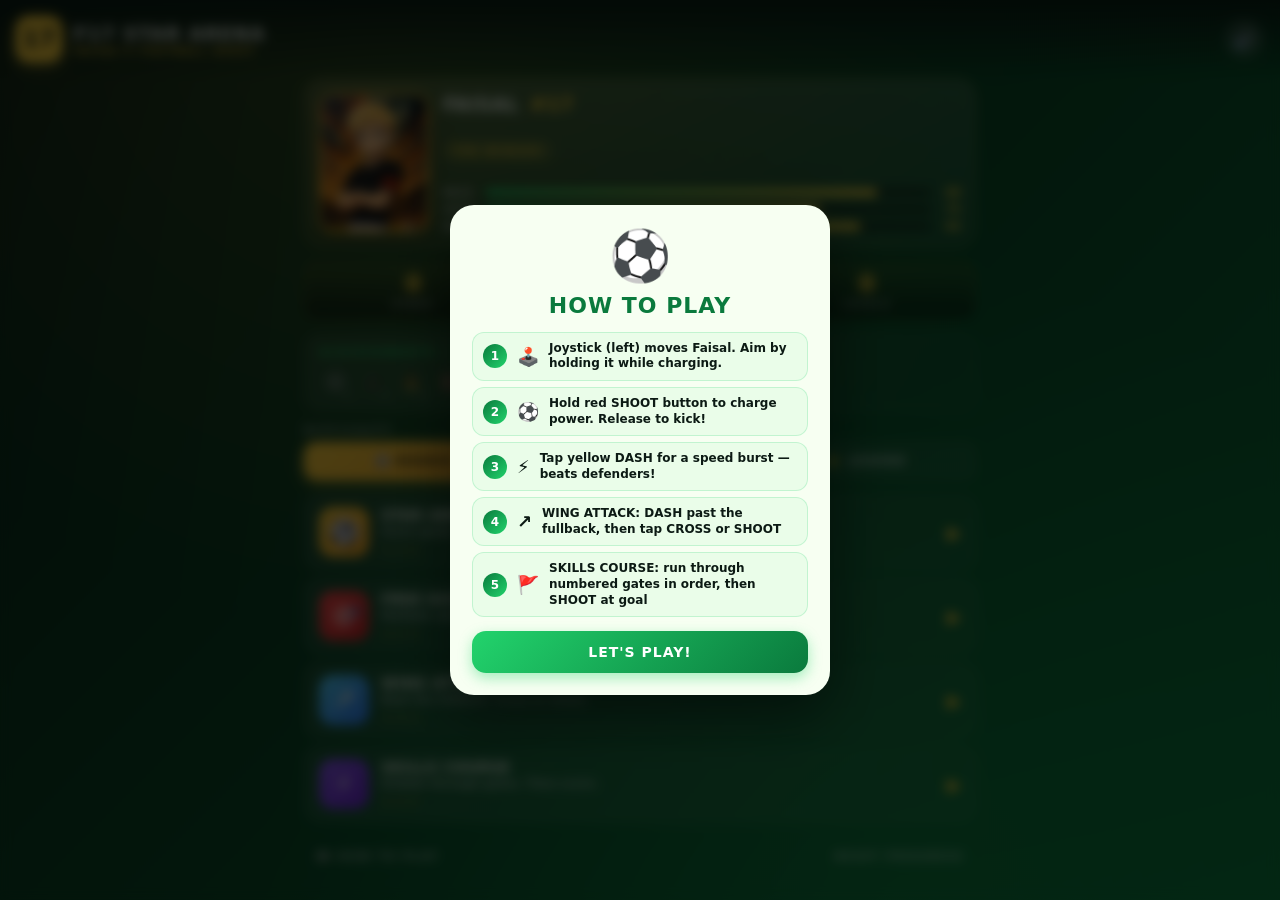
==== index.html @ 14ec8652 "working game" ====
<!DOCTYPE html>
<html lang="en">
<head>
<meta charset="UTF-8">
<meta name="viewport" content="width=device-width, initial-scale=1, maximum-scale=1, user-scalable=no, viewport-fit=cover">
<meta name="apple-mobile-web-app-capable" content="yes">
<meta name="mobile-web-app-capable" content="yes">
<meta name="theme-color" content="#0c1a14">
<title>F17 Star Arena</title>
<link rel="stylesheet" href="f17-star-arena.css">
</head>
<body>

<!-- ============== LOADING SCREEN ============== -->
<div class="loader" id="loader">
  <div class="loader-logo">17</div>
  <div class="loader-text">F17 STAR ARENA</div>
  <div class="loader-bar"><div class="loader-fill" id="loaderFill"></div></div>
</div>

<!-- ============== HOME SCREEN ============== -->
<div class="screen home-screen" id="home">
  <div class="home-bg"></div>

  <header class="home-header">
    <div class="logo-badge">17</div>
    <div class="home-title">
      <h1>F17 STAR ARENA</h1>
      <div class="subtitle">FAISAL'S FOOTBALL QUEST</div>
    </div>
    <button class="icon-btn" id="soundBtn" aria-label="Sound">
      <span id="soundOn">🔊</span>
      <span id="soundOff" hidden>🔇</span>
    </button>
  </header>

  <main class="home-content">

    <!-- Player card -->
    <section class="player-card">
      <div class="player-portrait">
        <img src="[data-uri]" alt="Faisal">
        <div class="portrait-shine"></div>
      </div>
      <div class="player-info">
        <div class="player-name">FAISAL <span class="player-num">#17</span></div>
        <div class="player-pos">THE WINGER</div>
        <div class="stat-row">
          <div class="stat"><span class="stat-label">PACE</span><div class="stat-bar"><div class="stat-fill" style="width:88%"></div></div><span class="stat-val">88</span></div>
          <div class="stat"><span class="stat-label">SHOT</span><div class="stat-bar"><div class="stat-fill" style="width:75%"></div></div><span class="stat-val">75</span></div>
          <div class="stat"><span class="stat-label">DRIB</span><div class="stat-bar"><div class="stat-fill" style="width:84%"></div></div><span class="stat-val">84</span></div>
        </div>
      </div>
    </section>

    <!-- Career row -->
    <section class="career">
      <div class="career-item"><div class="career-num" id="careerStars">0</div><div class="career-label">STARS</div></div>
      <div class="career-item"><div class="career-num" id="careerGoals">0</div><div class="career-label">GOALS</div></div>
      <div class="career-item"><div class="career-num" id="careerLevels">0</div><div class="career-label">LEVELS</div></div>
    </section>

    <!-- Achievements -->
    <section class="ach-strip" id="achStrip">
      <div class="ach-strip-label">ACHIEVEMENTS — <span id="achCount">0/10</span></div>
      <div class="ach-strip-row" id="achRow"></div>
    </section>

    <!-- Difficulty -->
    <section class="diff-row">
      <div class="diff-label">DIFFICULTY</div>
      <div class="diff-buttons">
        <button class="diff-btn active" data-diff="easy">⚽ ROOKIE</button>
        <button class="diff-btn" data-diff="medium">🔥 PRO</button>
        <button class="diff-btn" data-diff="hard">⭐ LEGEND</button>
      </div>
    </section>

    <!-- Mode cards -->
    <section class="modes">
      <button class="mode-card mode-arena" data-mode="arena">
        <div class="mode-icon">⚽</div>
        <div class="mode-info">
          <div class="mode-name">STAR ARENA</div>
          <div class="mode-desc">Score goals. Beat defenders.</div>
          <div class="mode-stars" data-mode-stars="arena">☆ ☆ ☆</div>
        </div>
        <div class="mode-arrow">▶</div>
      </button>
      <button class="mode-card mode-penalty" data-mode="penalty">
        <div class="mode-icon">🎯</div>
        <div class="mode-info">
          <div class="mode-name">FREE KICK STUDIO</div>
          <div class="mode-desc">Multiple spots. Curve. Power.</div>
          <div class="mode-stars" data-mode-stars="penalty">☆ ☆ ☆</div>
        </div>
        <div class="mode-arrow">▶</div>
      </button>
      <button class="mode-card mode-crossing" data-mode="crossing">
        <div class="mode-icon">↗️</div>
        <div class="mode-info">
          <div class="mode-name">WING ATTACK</div>
          <div class="mode-desc">Beat the fullback. Cross or shoot.</div>
          <div class="mode-stars" data-mode-stars="crossing">☆ ☆ ☆</div>
        </div>
        <div class="mode-arrow">▶</div>
      </button>
      <button class="mode-card mode-boss" data-mode="boss">
        <div class="mode-icon">⚡</div>
        <div class="mode-info">
          <div class="mode-name">SKILLS COURSE</div>
          <div class="mode-desc">Dribble through gates. Then score.</div>
          <div class="mode-stars" data-mode-stars="boss">☆ ☆ ☆</div>
        </div>
        <div class="mode-arrow">▶</div>
      </button>
    </section>

    <!-- Footer actions -->
    <footer class="home-footer">
      <button class="text-btn" id="helpBtn">📖 HOW TO PLAY</button>
      <button class="text-btn" id="resetBtn">RESET PROGRESS</button>
    </footer>
  </main>
</div>

<!-- ============== GAME SCREEN ============== -->
<div class="screen game-screen" id="game">
  <canvas id="canvas"></canvas>

  <!-- Top bar -->
  <div class="hud-top">
    <div class="hud-pill score-home">
      <div class="hud-pill-label">FAI</div>
      <div class="hud-pill-value" id="sbHome">0</div>
    </div>
    <div class="hud-pill mode-pill">
      <div class="hud-pill-mode" id="sbMode">STAR ARENA</div>
      <div class="hud-pill-level" id="sbLevel">LV 1</div>
    </div>
    <div class="hud-pill score-away">
      <div class="hud-pill-label" id="sbAwayLabel">TIME</div>
      <div class="hud-pill-value" id="sbAway">0:00</div>
    </div>
    <button class="icon-btn hud-exit" id="exitBtn" aria-label="Exit">✕</button>
  </div>

  <!-- Mission banner -->
  <div class="mission-banner" id="missionBanner">
    <span class="mb-target" id="mbTarget">⚽ 0/3</span>
    <span class="mb-text" id="mbText">Score 3 goals to win!</span>
  </div>

  <!-- Energy bar -->
  <div class="energy" id="energyEl">
    <div class="energy-icon">⚡</div>
    <div class="energy-bar"><div class="energy-fill" id="energyFill"></div></div>
  </div>

  <!-- Combo HUD -->
  <div class="combo-hud" id="comboHud" hidden>
    <div class="combo-label" id="comboLabel">DOUBLE</div>
    <div class="combo-mult" id="comboMult">x2</div>
  </div>

  <!-- Coach bubble -->
  <div class="coach-bubble" id="coachBubble" hidden>
    <span id="coachText">Welcome!</span>
  </div>

  <!-- Toast -->
  <div class="toast" id="toast" hidden>
    <span class="toast-text" id="toastText"></span>
  </div>

  <!-- Joystick -->
  <div class="joystick" id="joystick">
    <div class="joy-stick" id="joyStick"></div>
  </div>

  <!-- Action buttons -->
  <div class="action-buttons">
    <button class="ab ab-feint" id="feintBtn" hidden>
      <span class="ab-icon">🌀</span>
      <span class="ab-label">FEINT</span>
    </button>
    <button class="ab ab-dash" id="dashBtn">
      <span class="ab-icon">⚡</span>
      <span class="ab-label">DASH</span>
    </button>
    <button class="ab ab-shoot" id="shootBtn">
      <span class="ab-icon">⚽</span>
      <span class="ab-label">SHOOT</span>
      <div class="ab-charge" id="abCharge"></div>
    </button>
  </div>

  <!-- Pause overlay -->
  <div class="overlay pause-overlay" id="pauseOverlay" hidden>
    <div class="overlay-panel">
      <h2>PAUSED</h2>
      <button class="btn-primary" id="resumeBtn">▶ RESUME</button>
      <button class="btn-secondary" id="quitBtn">EXIT TO MENU</button>
    </div>
  </div>

  <!-- Rotate prompt -->
  <div class="rotate-overlay" id="rotateOverlay" hidden>
    <div class="rotate-icon">📱</div>
    <h2>ROTATE YOUR PHONE</h2>
    <p>Best played in landscape</p>
  </div>
</div>

<!-- ============== MODAL ============== -->
<div class="overlay modal" id="modal" hidden>
  <div class="overlay-panel" id="modalPanel"></div>
</div>

<script src="f17-star-arena.js"></script>
</body>
</html>
---- f17-star-arena.css ----
/* ============================================================
   F17 STAR ARENA — v4 CSS
   Mobile-first, dvh-based, proper safe areas
   ============================================================ */

:root {
  --gold: #ffd33d;
  --gold-deep: #f5a623;
  --green-glow: #22d36c;
  --green-mid: #0a7a3d;
  --green-dark: #054026;
  --blue-light: #54d9ff;
  --blue-deep: #2f80ff;
  --red: #ff4d4d;
  --purple: #8b5cf6;
  --ink: #0c1a14;
  --ink-soft: #14241c;
  --paper: #f7fff2;

  --safe-top: env(safe-area-inset-top, 0px);
  --safe-bot: env(safe-area-inset-bottom, 0px);
  --safe-left: env(safe-area-inset-left, 0px);
  --safe-right: env(safe-area-inset-right, 0px);
}

* {
  box-sizing: border-box;
  -webkit-tap-highlight-color: transparent;
  -webkit-touch-callout: none;
  user-select: none;
  margin: 0;
  padding: 0;
}

html, body {
  width: 100%;
  height: 100%;
  height: 100dvh;
  overflow: hidden;
  background: var(--ink);
  color: var(--paper);
  font-family: system-ui, -apple-system, "Segoe UI", Inter, sans-serif;
  font-weight: 700;
  position: fixed;
  inset: 0;
}

button {
  font: inherit;
  font-weight: 800;
  border: 0;
  background: transparent;
  color: inherit;
  cursor: pointer;
  outline: none;
}

/* Critical: HTML [hidden] must override CSS display rules */
[hidden] { display: none !important; }

img { display: block; max-width: 100%; }

/* ============================================================
   LOADER
   ============================================================ */
.loader {
  position: fixed;
  inset: 0;
  z-index: 100;
  display: flex;
  flex-direction: column;
  align-items: center;
  justify-content: center;
  gap: 18px;
  background: linear-gradient(135deg, #0a1f15 0%, var(--green-mid) 100%);
}
.loader.fade-out {
  opacity: 0;
  transition: opacity 0.5s;
  pointer-events: none;
}
.loader-logo {
  width: 80px;
  height: 80px;
  border-radius: 22px;
  background: var(--gold);
  color: var(--ink);
  font-size: 44px;
  font-weight: 900;
  display: grid;
  place-items: center;
  box-shadow: 0 8px 32px rgba(255, 211, 61, 0.4);
  animation: loaderPulse 1.2s ease-in-out infinite;
}
@keyframes loaderPulse {
  0%, 100% { transform: scale(1); }
  50% { transform: scale(1.08); }
}
.loader-text {
  font-size: 18px;
  letter-spacing: 4px;
  color: var(--gold);
}
.loader-bar {
  width: min(280px, 60%);
  height: 6px;
  background: rgba(255,255,255,0.1);
  border-radius: 3px;
  overflow: hidden;
}
.loader-fill {
  height: 100%;
  width: 0;
  background: linear-gradient(90deg, var(--green-glow), var(--gold));
  transition: width 0.3s;
}

/* ============================================================
   SCREEN MANAGEMENT
   ============================================================ */
.screen {
  position: fixed;
  inset: 0;
  display: none;
}
.screen.active { display: block; }

/* ============================================================
   HOME SCREEN
   ============================================================ */
.home-screen {
  overflow-y: auto;
  -webkit-overflow-scrolling: touch;
  padding-top: var(--safe-top);
  padding-bottom: var(--safe-bot);
  padding-left: var(--safe-left);
  padding-right: var(--safe-right);
}
.home-bg {
  position: fixed;
  inset: 0;
  z-index: -1;
  background:
    radial-gradient(ellipse at 30% 0%, rgba(255, 211, 61, 0.15), transparent 50%),
    radial-gradient(ellipse at 70% 100%, rgba(34, 211, 108, 0.18), transparent 50%),
    linear-gradient(135deg, #0a1f15 0%, var(--green-mid) 100%);
}

.home-header {
  display: flex;
  align-items: center;
  gap: 12px;
  padding: 16px;
  position: sticky;
  top: 0;
  background: linear-gradient(180deg, rgba(10, 31, 21, 0.95), transparent);
  backdrop-filter: blur(8px);
  z-index: 5;
}
.logo-badge {
  width: 46px;
  height: 46px;
  border-radius: 13px;
  background: var(--gold);
  color: var(--ink);
  font-size: 24px;
  font-weight: 900;
  display: grid;
  place-items: center;
  box-shadow: 0 4px 14px rgba(255, 211, 61, 0.4);
  flex-shrink: 0;
}
.home-title {
  flex: 1;
  min-width: 0;
}
.home-title h1 {
  font-size: 18px;
  letter-spacing: 1.5px;
  font-weight: 900;
  text-shadow: 0 2px 0 rgba(0,0,0,0.3);
}
.subtitle {
  font-size: 9px;
  letter-spacing: 2px;
  color: var(--gold);
  font-weight: 800;
  margin-top: 2px;
}

.icon-btn {
  width: 40px;
  height: 40px;
  border-radius: 50%;
  background: rgba(255,255,255,0.12);
  display: grid;
  place-items: center;
  font-size: 18px;
  flex-shrink: 0;
  transition: transform 0.15s;
}
.icon-btn:active { transform: scale(0.92); }

.home-content {
  display: flex;
  flex-direction: column;
  gap: 14px;
  padding: 0 16px 24px;
  max-width: 720px;
  margin: 0 auto;
}

/* Landscape phone: 2-column layout so modes are immediately visible */
@media (max-height: 500px) and (orientation: landscape) {
  .home-content {
    display: grid;
    grid-template-columns: 1fr 1fr;
    grid-template-areas:
      "player modes"
      "career modes"
      "ach modes"
      "diff modes"
      "footer modes";
    gap: 8px;
    padding: 8px 12px;
    max-width: none;
  }
  .home-content > .player-card { grid-area: player; }
  .home-content > .career { grid-area: career; }
  .home-content > .ach-strip { grid-area: ach; }
  .home-content > .diff-row { grid-area: diff; }
  .home-content > .modes { grid-area: modes; align-self: start; gap: 6px; }
  .home-content > .home-footer { grid-area: footer; }
  /* Compress player card */
  .player-portrait { width: 80px; height: 100px; }
  .player-name { font-size: 15px; }
  .player-pos { font-size: 8px; padding: 2px 7px; }
  .stat { grid-template-columns: 32px 1fr 22px; gap: 5px; }
  .stat-label { font-size: 8px; }
  .stat-val { font-size: 10px; }
  .stat-bar { height: 5px; }
  /* Compress career */
  .career-item { padding: 6px 4px; }
  .career-num { font-size: 16px; }
  .career-label { font-size: 7px; }
  /* Compress modes */
  .mode-card { padding: 8px 10px; gap: 8px; }
  .mode-icon { width: 38px; height: 38px; font-size: 18px; }
  .mode-name { font-size: 12px; }
  .mode-desc { font-size: 9px; }
  .mode-stars { font-size: 10px; }
  .mode-arrow { font-size: 14px; }
  /* Achievements */
  .ach-strip { padding: 6px 8px; }
  .ach-strip-label { font-size: 8px; margin-bottom: 4px; }
  .ach-pill { width: 22px; height: 22px; font-size: 12px; border-radius: 6px; }
  .ach-pill::after { font-size: 7px; }
  /* Difficulty */
  .diff-label { font-size: 8px; }
  .diff-btn { padding: 7px 4px; font-size: 10px; }
  /* Footer */
  .text-btn { font-size: 9px; padding: 4px 8px; }
  /* Header */
  .home-header { padding: 6px 12px; }
  .logo-badge { width: 36px; height: 36px; font-size: 18px; border-radius: 9px; }
  .home-title h1 { font-size: 14px; }
  .subtitle { font-size: 7px; }
  .icon-btn { width: 32px; height: 32px; font-size: 14px; }
}

/* Player card */
.player-card {
  display: flex;
  gap: 14px;
  padding: 14px;
  border-radius: 20px;
  background:
    linear-gradient(135deg, rgba(255, 211, 61, 0.06), rgba(255,255,255,0.02)),
    linear-gradient(180deg, rgba(255,255,255,0.10), rgba(255,255,255,0.04));
  border: 1px solid rgba(255, 211, 61, 0.25);
  position: relative;
  overflow: hidden;
}
.player-portrait {
  position: relative;
  width: 110px;
  height: 140px;
  border-radius: 14px;
  overflow: hidden;
  border: 2px solid var(--gold);
  flex-shrink: 0;
  box-shadow: 0 8px 22px rgba(0,0,0,0.4), 0 0 18px rgba(255, 211, 61, 0.2);
}
.player-portrait img {
  width: 100%;
  height: 100%;
  object-fit: cover;
  object-position: center 20%;
}
.portrait-shine {
  position: absolute;
  inset: 0;
  background: linear-gradient(135deg, rgba(255,255,255,0.18) 0%, transparent 35%);
}
.player-info {
  flex: 1;
  min-width: 0;
  display: flex;
  flex-direction: column;
  justify-content: space-between;
  gap: 8px;
}
.player-name {
  font-size: 19px;
  font-weight: 900;
  letter-spacing: 0.5px;
}
.player-num {
  color: var(--gold);
  margin-left: 4px;
}
.player-pos {
  display: inline-block;
  font-size: 9px;
  font-weight: 900;
  color: var(--gold);
  letter-spacing: 2.5px;
  padding: 3px 9px;
  background: rgba(255, 211, 61, 0.12);
  border: 1px solid rgba(255, 211, 61, 0.3);
  border-radius: 999px;
  align-self: flex-start;
}

.stat-row {
  display: flex;
  flex-direction: column;
  gap: 4px;
}
.stat {
  display: grid;
  grid-template-columns: 36px 1fr 24px;
  align-items: center;
  gap: 6px;
}
.stat-label {
  font-size: 9px;
  font-weight: 900;
  color: rgba(255,255,255,0.85);
  letter-spacing: 1.5px;
}
.stat-bar {
  height: 7px;
  background: rgba(0,0,0,0.4);
  border-radius: 4px;
  overflow: hidden;
  box-shadow: inset 0 1px 2px rgba(0,0,0,0.4);
}
.stat-fill {
  height: 100%;
  background: linear-gradient(90deg, var(--green-glow), var(--gold));
  border-radius: 4px;
  box-shadow: 0 0 6px rgba(255, 211, 61, 0.4);
}
.stat-val {
  font-size: 11px;
  font-weight: 900;
  text-align: right;
  color: var(--gold);
}

/* Career */
.career {
  display: flex;
  gap: 8px;
}
.career-item {
  flex: 1;
  text-align: center;
  padding: 10px 4px;
  border-radius: 14px;
  background: linear-gradient(180deg, rgba(255, 211, 61, 0.08), rgba(0, 0, 0, 0.4));
  border: 1px solid rgba(255, 211, 61, 0.2);
}
.career-num {
  font-weight: 900;
  font-size: 22px;
  color: var(--gold);
  line-height: 1;
  text-shadow: 0 0 10px rgba(255, 211, 61, 0.4);
}
.career-label {
  font-size: 9px;
  font-weight: 800;
  color: rgba(255,255,255,0.55);
  letter-spacing: 2px;
  margin-top: 4px;
}

/* Achievements strip */
.ach-strip {
  background: linear-gradient(135deg, rgba(255,255,255,0.07), rgba(255,255,255,0.02));
  border: 1px solid rgba(255,255,255,0.12);
  border-radius: 16px;
  padding: 12px 14px;
}
.ach-strip-label {
  font-size: 10px;
  font-weight: 900;
  letter-spacing: 2.5px;
  color: var(--green-glow);
  margin-bottom: 8px;
}
.ach-strip-row {
  display: flex;
  gap: 6px;
  flex-wrap: wrap;
}
.ach-pill {
  width: 32px;
  height: 32px;
  border-radius: 10px;
  background: rgba(255,255,255,0.05);
  border: 1px solid rgba(255,255,255,0.12);
  display: grid;
  place-items: center;
  font-size: 17px;
  opacity: 0.35;
  transition: all 0.3s;
  position: relative;
}
.ach-pill::after {
  content: "🔒";
  position: absolute;
  bottom: -3px;
  right: -3px;
  font-size: 9px;
  filter: grayscale(1);
  opacity: 0.7;
}
.ach-pill.unlocked {
  background: linear-gradient(135deg, var(--gold), var(--gold-deep));
  border-color: var(--gold);
  opacity: 1;
  box-shadow: 0 4px 12px rgba(255, 211, 61, 0.4);
  transform: scale(1.05);
}
.ach-pill.unlocked::after { display: none; }

/* Difficulty */
.diff-row {
  display: flex;
  flex-direction: column;
  gap: 6px;
}
.diff-label {
  font-size: 10px;
  font-weight: 900;
  letter-spacing: 2.5px;
  color: rgba(255,255,255,0.6);
}
.diff-buttons {
  display: grid;
  grid-template-columns: repeat(3, 1fr);
  gap: 6px;
}
.diff-btn {
  padding: 11px 6px;
  border-radius: 12px;
  background: rgba(255,255,255,0.05);
  border: 1px solid rgba(255,255,255,0.12);
  font-size: 12px;
  font-weight: 900;
  letter-spacing: 1px;
  color: rgba(255,255,255,0.7);
  transition: all 0.15s;
}
.diff-btn:active { transform: scale(0.97); }
.diff-btn.active {
  background: linear-gradient(135deg, var(--gold), var(--gold-deep));
  color: var(--ink);
  border-color: var(--gold);
  box-shadow: 0 4px 14px rgba(255, 211, 61, 0.4);
}

/* Mode cards */
.modes {
  display: flex;
  flex-direction: column;
  gap: 8px;
}
.mode-card {
  display: flex;
  align-items: center;
  gap: 12px;
  padding: 12px 14px;
  border-radius: 16px;
  background: linear-gradient(135deg, rgba(255,255,255,0.08), rgba(255,255,255,0.03));
  border: 1px solid rgba(255,255,255,0.12);
  text-align: left;
  transition: all 0.15s;
  width: 100%;
}
.mode-card:active {
  transform: scale(0.98);
  background: linear-gradient(135deg, rgba(255,255,255,0.14), rgba(255,255,255,0.06));
}
.mode-icon {
  width: 50px;
  height: 50px;
  border-radius: 14px;
  display: grid;
  place-items: center;
  font-size: 26px;
  flex-shrink: 0;
}
.mode-arena .mode-icon { background: linear-gradient(135deg, var(--gold), var(--gold-deep)); }
.mode-penalty .mode-icon { background: linear-gradient(135deg, var(--red), #c92626); }
.mode-crossing .mode-icon { background: linear-gradient(135deg, var(--blue-light), var(--blue-deep)); }
.mode-boss .mode-icon { background: linear-gradient(135deg, var(--purple), #6d28d9); }

.mode-info { flex: 1; min-width: 0; }
.mode-name {
  font-size: 14px;
  font-weight: 900;
  letter-spacing: 0.5px;
}
.mode-desc {
  font-size: 11px;
  color: rgba(255,255,255,0.6);
  font-weight: 700;
  margin-top: 2px;
}
.mode-stars {
  font-size: 13px;
  color: var(--gold);
  margin-top: 4px;
  letter-spacing: 2px;
}
.mode-arrow {
  color: var(--gold);
  font-size: 18px;
  flex-shrink: 0;
}

/* Footer */
.home-footer {
  display: flex;
  justify-content: space-between;
  margin-top: 6px;
}
.text-btn {
  font-size: 11px;
  letter-spacing: 1.5px;
  color: rgba(255,255,255,0.6);
  padding: 8px 12px;
  font-weight: 800;
}
.text-btn:active { color: var(--gold); }

/* ============================================================
   GAME SCREEN
   ============================================================ */
.game-screen {
  background: var(--ink);
}
.game-screen #canvas {
  position: fixed;
  inset: 0;
  width: 100%;
  height: 100%;
  display: block;
  touch-action: none;
}

/* Top HUD bar */
.hud-top {
  position: fixed;
  top: var(--safe-top);
  left: var(--safe-left);
  right: var(--safe-right);
  display: flex;
  align-items: center;
  gap: 8px;
  padding: 8px 12px;
  pointer-events: none;
  z-index: 5;
}
.hud-top > * { pointer-events: auto; }

.hud-pill {
  background: rgba(8, 31, 20, 0.85);
  border: 1px solid rgba(255,255,255,0.15);
  border-radius: 14px;
  padding: 5px 10px;
  display: flex;
  flex-direction: column;
  align-items: center;
  gap: 1px;
  backdrop-filter: blur(10px);
  min-width: 56px;
}
.score-home { border-color: var(--gold); }
.score-away { border-color: var(--blue-light); margin-left: auto; }
.hud-pill-label {
  font-size: 8px;
  letter-spacing: 1.5px;
  color: rgba(255,255,255,0.6);
}
.score-home .hud-pill-label { color: var(--gold); }
.score-away .hud-pill-label { color: var(--blue-light); }
.hud-pill-value {
  font-size: 18px;
  font-weight: 900;
  line-height: 1;
}
.hud-pill-mode {
  font-size: 10px;
  letter-spacing: 1.5px;
  color: var(--gold);
  font-weight: 900;
}
.hud-pill-level {
  font-size: 9px;
  color: rgba(255,255,255,0.6);
}
.mode-pill {
  flex: 0 1 auto;
  padding: 5px 12px;
}
.hud-exit {
  background: rgba(255, 77, 77, 0.85);
  margin-left: 4px;
}

.hud-pill-value.time-low {
  color: var(--gold);
  animation: pulse 1s ease-in-out infinite;
}
.hud-pill-value.time-critical {
  color: var(--red);
  animation: pulse 0.5s ease-in-out infinite;
}
@keyframes pulse {
  0%, 100% { transform: scale(1); }
  50% { transform: scale(1.1); }
}

/* Mission banner */
.mission-banner {
  position: fixed;
  top: calc(var(--safe-top) + 56px);
  left: 50%;
  transform: translateX(-50%);
  background: linear-gradient(180deg, rgba(255, 211, 61, 0.95), rgba(245, 166, 35, 0.95));
  color: var(--ink);
  padding: 5px 14px;
  border-radius: 999px;
  font-size: 11px;
  font-weight: 900;
  letter-spacing: 0.5px;
  display: flex;
  gap: 6px;
  align-items: center;
  white-space: nowrap;
  max-width: calc(100vw - 24px);
  overflow: hidden;
  text-overflow: ellipsis;
  box-shadow: 0 4px 14px rgba(0,0,0,0.4);
  z-index: 4;
}
.mb-target {
  font-weight: 900;
}
.mb-text {
  font-weight: 700;
  opacity: 0.85;
}

/* Energy */
.energy {
  position: fixed;
  top: calc(var(--safe-top) + 90px);
  left: max(12px, var(--safe-left));
  display: flex;
  align-items: center;
  gap: 6px;
  background: rgba(8, 31, 20, 0.85);
  padding: 5px 10px;
  border-radius: 999px;
  border: 1px solid rgba(255,255,255,0.15);
  z-index: 4;
}
.energy-icon {
  font-size: 11px;
}
.energy-bar {
  width: 70px;
  height: 6px;
  background: rgba(255,255,255,0.15);
  border-radius: 3px;
  overflow: hidden;
}
.energy-fill {
  height: 100%;
  width: 100%;
  background: linear-gradient(90deg, var(--green-glow), var(--gold));
  border-radius: 3px;
  transition: width 0.3s;
}

/* Combo HUD */
.combo-hud {
  position: fixed;
  top: calc(var(--safe-top) + 130px);
  left: max(12px, var(--safe-left));
  background: linear-gradient(135deg, #2a2a4e, #1a1a2e);
  border: 2px solid var(--blue-light);
  border-radius: 12px;
  padding: 5px 10px;
  display: flex;
  align-items: center;
  gap: 6px;
  font-weight: 900;
  z-index: 4;
  animation: comboIn 0.3s cubic-bezier(.34,1.56,.64,1);
}
.combo-hud.hot {
  border-color: var(--gold);
  animation: comboPulse 0.4s infinite;
}
.combo-hud.fire {
  border-color: var(--red);
  animation: comboPulse 0.3s infinite;
}
@keyframes comboIn {
  from { opacity: 0; transform: translateX(-30px); }
  to { opacity: 1; transform: translateX(0); }
}
@keyframes comboPulse {
  0%, 100% { box-shadow: 0 0 0 rgba(255, 211, 61, 0); }
  50% { box-shadow: 0 0 18px rgba(255, 211, 61, 0.6); }
}
.combo-label {
  font-size: 9px;
  letter-spacing: 2px;
  color: var(--blue-light);
}
.combo-hud.hot .combo-label { color: var(--gold); }
.combo-hud.fire .combo-label { color: #ff7e7e; }
.combo-mult {
  font-size: 18px;
  color: #fff;
}

/* Coach bubble — placed below mission banner so it doesn't block pitch */
.coach-bubble {
  position: fixed;
  top: calc(var(--safe-top) + 92px);
  left: 50%;
  transform: translateX(-50%);
  background: rgba(247, 255, 242, 0.95);
  color: var(--ink);
  padding: 6px 12px;
  border-radius: 12px;
  font-size: 11px;
  font-weight: 800;
  text-align: center;
  max-width: min(420px, calc(100vw - 32px));
  box-shadow: 0 6px 20px rgba(0,0,0,0.4);
  z-index: 4;
  animation: bounceIn 0.4s cubic-bezier(.34,1.56,.64,1);
}
@keyframes bounceIn {
  0% { opacity: 0; transform: translateX(-50%) translateY(-15px); }
  60% { transform: translateX(-50%) translateY(3px); }
  100% { opacity: 1; transform: translateX(-50%) translateY(0); }
}

/* Toast */
.toast {
  position: fixed;
  top: 50%;
  left: 50%;
  transform: translate(-50%, -50%);
  z-index: 6;
  pointer-events: none;
}
.toast-text {
  display: block;
  padding: 14px 32px;
  background: linear-gradient(135deg, var(--gold), var(--gold-deep));
  color: var(--ink);
  border-radius: 18px;
  font-size: 32px;
  font-weight: 900;
  letter-spacing: 2px;
  text-shadow: 0 2px 0 rgba(0,0,0,0.2);
  box-shadow: 0 12px 32px rgba(0,0,0,0.5), 0 0 40px rgba(255, 211, 61, 0.3);
  white-space: nowrap;
  animation: toastDrop 0.5s cubic-bezier(.34,1.56,.64,1);
}
.toast.red .toast-text {
  background: linear-gradient(135deg, var(--red), #c92626);
  color: #fff;
}
@keyframes toastDrop {
  0% { transform: translateY(-80px) scale(0.5); opacity: 0; }
  60% { transform: translateY(8px) scale(1.1); opacity: 1; }
  100% { transform: translateY(0) scale(1); opacity: 1; }
}

/* Joystick */
.joystick {
  position: fixed;
  left: max(20px, var(--safe-left));
  bottom: max(20px, var(--safe-bot));
  width: 110px;
  height: 110px;
  border-radius: 50%;
  background: rgba(255,255,255,0.04);
  border: 2px solid rgba(255,255,255,0.12);
  backdrop-filter: blur(2px);
  touch-action: none;
  z-index: 5;
}
.joy-stick {
  position: absolute;
  left: 50%;
  top: 50%;
  width: 50px;
  height: 50px;
  border-radius: 50%;
  background: linear-gradient(135deg, var(--gold), var(--gold-deep));
  transform: translate(-50%, -50%);
  box-shadow: 0 4px 12px rgba(0,0,0,0.4);
  pointer-events: none;
  opacity: 0.85;
}

/* Action buttons */
.action-buttons {
  position: fixed;
  right: max(20px, var(--safe-right));
  bottom: max(20px, var(--safe-bot));
  display: flex;
  align-items: flex-end;
  gap: 10px;
  z-index: 5;
}
.ab {
  width: 64px;
  height: 64px;
  border-radius: 50%;
  display: grid;
  place-items: center;
  font-weight: 900;
  color: var(--ink);
  box-shadow: 0 6px 16px rgba(0,0,0,0.4);
  position: relative;
  transition: transform 0.1s;
}
.ab:active { transform: scale(0.92); }
.ab-icon { font-size: 22px; line-height: 1; }
.ab-label {
  font-size: 8px;
  letter-spacing: 1px;
  margin-top: 1px;
}
.ab-shoot {
  width: 80px;
  height: 80px;
  background: linear-gradient(135deg, var(--red), #c92626);
  color: #fff;
}
.ab-shoot .ab-icon { font-size: 28px; }
.ab-dash {
  background: linear-gradient(135deg, var(--gold), var(--gold-deep));
}
.ab-feint {
  background: linear-gradient(135deg, var(--purple), #6d28d9);
  color: #fff;
}

.ab-charge {
  position: absolute;
  inset: -4px;
  border: 3px solid var(--gold);
  border-radius: 50%;
  opacity: 0;
  transition: opacity 0.1s;
  pointer-events: none;
}
.ab-shoot.charging .ab-charge {
  opacity: 1;
  animation: chargeRing 0.4s linear infinite;
}
@keyframes chargeRing {
  0% { transform: scale(1); opacity: 1; }
  100% { transform: scale(1.2); opacity: 0; }
}

/* ============================================================
   OVERLAYS (pause, modal, rotate)
   ============================================================ */
.overlay {
  position: fixed;
  inset: 0;
  z-index: 20;
  background: rgba(0,0,0,0.7);
  backdrop-filter: blur(6px);
  display: flex;
  align-items: center;
  justify-content: center;
  padding: 20px;
}
.overlay[hidden] { display: none !important; }

.overlay-panel {
  width: 100%;
  max-width: 380px;
  background: var(--paper);
  color: var(--ink);
  border-radius: 24px;
  padding: 22px;
  text-align: center;
  box-shadow: 0 20px 60px rgba(0,0,0,0.5);
  max-height: calc(100dvh - 40px);
  overflow-y: auto;
}
.overlay-panel h2 {
  font-size: 22px;
  letter-spacing: 1px;
  margin-bottom: 12px;
  color: var(--green-mid);
}
.overlay-panel p {
  font-size: 13px;
  font-weight: 700;
  color: rgba(12, 26, 20, 0.7);
  margin: 8px 0;
  line-height: 1.4;
}

.btn-primary, .btn-secondary {
  display: block;
  width: 100%;
  padding: 13px;
  border-radius: 14px;
  font-size: 14px;
  font-weight: 900;
  letter-spacing: 1px;
  margin-top: 10px;
  transition: transform 0.1s;
}
.btn-primary:active, .btn-secondary:active { transform: scale(0.97); }
.btn-primary {
  background: linear-gradient(135deg, var(--green-glow), var(--green-mid));
  color: #fff;
  box-shadow: 0 5px 14px rgba(34, 211, 108, 0.4);
}
.btn-secondary {
  background: rgba(12, 26, 20, 0.08);
  color: var(--ink);
}

.modal-icon {
  font-size: 50px;
  margin-bottom: 8px;
}
.modal-stars {
  font-size: 28px;
  letter-spacing: 6px;
  color: var(--gold);
  margin: 8px 0;
}
.modal-stars .star { opacity: 0.25; }
.modal-stars .star.earned { opacity: 1; animation: starShine 0.6s cubic-bezier(.34,1.56,.64,1) backwards; }
@keyframes starShine {
  0% { transform: scale(0); }
  60% { transform: scale(1.3); }
  100% { transform: scale(1); }
}

/* Mode intro steps */
.intro-steps {
  text-align: left;
  margin: 14px 0;
  display: flex;
  flex-direction: column;
  gap: 6px;
}
.intro-step {
  display: flex;
  align-items: center;
  gap: 10px;
  padding: 8px 10px;
  background: rgba(34, 211, 108, 0.06);
  border: 1px solid rgba(34, 211, 108, 0.2);
  border-radius: 12px;
}
.step-num {
  width: 24px;
  height: 24px;
  border-radius: 50%;
  background: linear-gradient(135deg, var(--green-mid), var(--green-glow));
  color: #fff;
  display: grid;
  place-items: center;
  font-weight: 900;
  font-size: 12px;
  flex-shrink: 0;
}
.step-icon { font-size: 18px; flex-shrink: 0; }
.step-text {
  flex: 1;
  font-size: 12px;
  font-weight: 700;
  line-height: 1.3;
}

/* Result stats */
.result-stats {
  display: flex;
  gap: 8px;
  margin: 14px 0;
}
.result-stat {
  flex: 1;
  background: rgba(0,0,0,0.05);
  border: 1px solid rgba(0,0,0,0.08);
  border-radius: 12px;
  padding: 10px 4px;
}
.result-num {
  font-size: 22px;
  font-weight: 900;
  color: var(--green-mid);
  line-height: 1;
}
.result-label {
  font-size: 8px;
  font-weight: 800;
  letter-spacing: 1.5px;
  color: rgba(0,0,0,0.5);
  margin-top: 4px;
}
.result-badge {
  display: inline-block;
  background: linear-gradient(135deg, var(--gold), var(--gold-deep));
  color: #0c1a14;
  font-weight: 900;
  font-size: 13px;
  letter-spacing: 1px;
  padding: 8px 18px;
  border-radius: 999px;
  margin: 6px 0 10px;
  box-shadow: 0 4px 10px rgba(0,0,0,0.2);
}

/* Pause */
.pause-overlay .overlay-panel { max-width: 320px; }

/* Rotate */
.rotate-overlay {
  position: fixed;
  inset: 0;
  z-index: 30;
  background: linear-gradient(135deg, var(--ink), #1a3026);
  display: flex;
  flex-direction: column;
  align-items: center;
  justify-content: center;
  text-align: center;
  padding: 24px;
}
.rotate-overlay[hidden] { display: none !important; }
.rotate-icon {
  font-size: 70px;
  margin-bottom: 14px;
  animation: rotateAnim 2s ease-in-out infinite;
}
@keyframes rotateAnim {
  0%, 100% { transform: rotate(0); }
  50% { transform: rotate(-90deg); }
}
.rotate-overlay h2 {
  font-size: 22px;
  font-weight: 900;
  color: var(--gold);
  margin-bottom: 6px;
  letter-spacing: 1.5px;
}
.rotate-overlay p {
  font-size: 13px;
  color: rgba(255,255,255,0.7);
}

/* Achievement popup */
.achievement-popup {
  position: fixed;
  top: calc(var(--safe-top) + 70px);
  right: -360px;
  width: 280px;
  max-width: calc(100vw - 24px);
  padding: 12px;
  display: flex;
  align-items: center;
  gap: 10px;
  background: linear-gradient(135deg, #1a1a2e, #2a2a4e);
  border: 2px solid var(--gold);
  border-radius: 14px;
  box-shadow: 0 10px 26px rgba(0,0,0,0.5), 0 0 30px rgba(255, 211, 61, 0.4);
  z-index: 7;
  transition: right 0.5s cubic-bezier(.34,1.56,.64,1);
}
.achievement-popup.show { right: 12px; }
.ach-popup-icon {
  width: 44px;
  height: 44px;
  border-radius: 11px;
  background: linear-gradient(135deg, var(--gold), var(--gold-deep));
  display: grid;
  place-items: center;
  font-size: 24px;
  flex-shrink: 0;
}
.ach-popup-text { flex: 1; min-width: 0; }
.ach-popup-tag {
  font-size: 8px;
  font-weight: 900;
  color: var(--gold);
  letter-spacing: 2px;
}
.ach-popup-name {
  font-size: 13px;
  font-weight: 900;
  margin-top: 1px;
}
.ach-popup-desc {
  font-size: 10px;
  color: rgba(255,255,255,0.7);
  margin-top: 1px;
}

/* ============================================================
   RESPONSIVE — landscape phone optimization
   ============================================================ */
@media (max-height: 500px) and (orientation: landscape) {
  .hud-top { padding: 4px 8px; }
  .hud-pill { padding: 3px 8px; }
  .hud-pill-value { font-size: 15px; }
  .mission-banner { top: calc(var(--safe-top) + 44px); font-size: 10px; padding: 4px 12px; }
  .energy { top: calc(var(--safe-top) + 76px); }
  .combo-hud { top: calc(var(--safe-top) + 114px); }
  .joystick { width: 96px; height: 96px; }
  .joy-stick { width: 44px; height: 44px; }
  .ab { width: 56px; height: 56px; }
  .ab-shoot { width: 70px; height: 70px; }
  .ab-icon { font-size: 18px; }
  .ab-shoot .ab-icon { font-size: 24px; }
  .ab-label { font-size: 7px; }
  .coach-bubble { top: calc(var(--safe-top) + 70px); font-size: 10px; padding: 4px 10px; }
  .toast-text { font-size: 24px; padding: 10px 22px; }
  /* Modal: more compact on tiny landscape phones */
  .overlay-panel { padding: 14px; max-height: calc(100dvh - 16px); }
  .overlay-panel h2 { font-size: 17px; margin-bottom: 6px; }
  .overlay-panel p { font-size: 11px; margin: 4px 0; }
  .modal-icon { font-size: 32px; margin-bottom: 4px; }
  .modal-stars { font-size: 20px; margin: 4px 0; }
  .intro-steps { gap: 4px; margin: 8px 0; }
  .intro-step { padding: 5px 8px; }
  .step-num { width: 20px; height: 20px; font-size: 10px; }
  .step-icon { font-size: 14px; }
  .step-text { font-size: 11px; }
  .btn-primary, .btn-secondary { padding: 10px; font-size: 12px; margin-top: 6px; }
  .result-stats { margin: 8px 0; }
  .result-stat { padding: 6px 4px; }
  .result-num { font-size: 18px; }
  .result-label { font-size: 7px; }
}

/* Tablet / desktop */
@media (min-width: 720px) {
  .home-content { padding: 0 24px 32px; }
  .hud-top { padding: 12px 18px; }
  .hud-pill-value { font-size: 22px; }
  .joystick { width: 130px; height: 130px; }
  .joy-stick { width: 60px; height: 60px; }
  .ab { width: 76px; height: 76px; }
  .ab-shoot { width: 92px; height: 92px; }
  .ab-icon { font-size: 26px; }
  .ab-shoot .ab-icon { font-size: 34px; }
  .ab-label { font-size: 9px; }
}
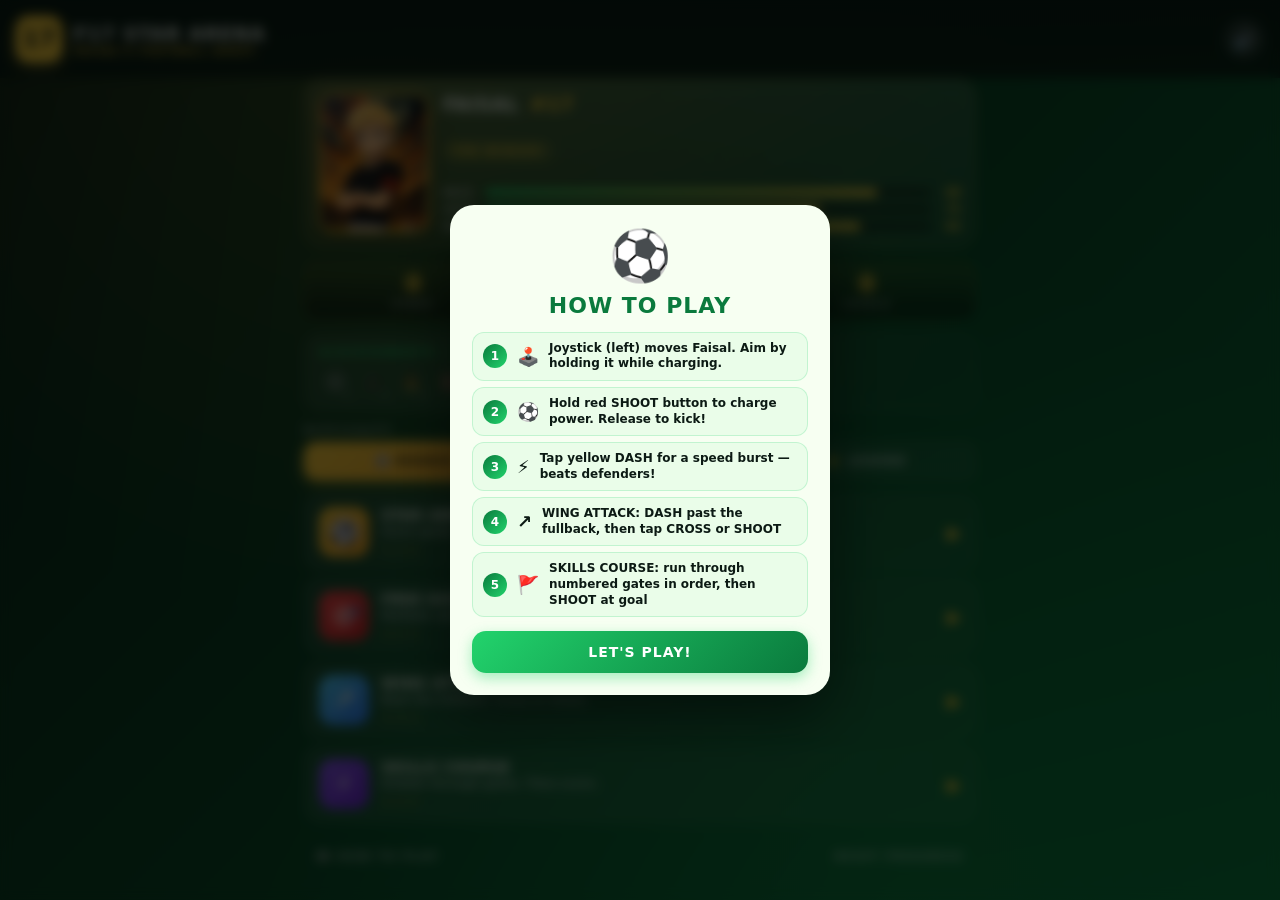
==== commit fd5bb9d9: "Add files via upload" ====
--- a/index.html
+++ b/index.html
@@ -39,7 +39,7 @@
     <!-- Player card -->
     <section class="player-card">
       <div class="player-portrait">
-        <img src="[data-uri]" alt="Faisal">
+        <img src="[data-uri]" alt="Faisal">
         <div class="portrait-shine"></div>
       </div>
       <div class="player-info">
--- a/f17-star-arena.css
+++ b/f17-star-arena.css
@@ -153,8 +153,7 @@
   padding: 16px;
   position: sticky;
   top: 0;
-  background: linear-gradient(180deg, rgba(10, 31, 21, 0.95), transparent);
-  backdrop-filter: blur(8px);
+  background: linear-gradient(180deg, rgba(10, 31, 21, 0.98), rgba(10, 31, 21, 0.85));
   z-index: 5;
 }
 .logo-badge {
@@ -589,7 +588,7 @@
 .hud-top > * { pointer-events: auto; }
 
 .hud-pill {
-  background: rgba(8, 31, 20, 0.85);
+  background: rgba(8, 31, 20, 0.92);
   border: 1px solid rgba(255,255,255,0.15);
   border-radius: 14px;
   padding: 5px 10px;
@@ -597,7 +596,6 @@
   flex-direction: column;
   align-items: center;
   gap: 1px;
-  backdrop-filter: blur(10px);
   min-width: 56px;
 }
 .score-home { border-color: var(--gold); }
@@ -818,9 +816,8 @@
   width: 110px;
   height: 110px;
   border-radius: 50%;
-  background: rgba(255,255,255,0.04);
-  border: 2px solid rgba(255,255,255,0.12);
-  backdrop-filter: blur(2px);
+  background: rgba(255,255,255,0.06);
+  border: 2px solid rgba(255,255,255,0.14);
   touch-action: none;
   z-index: 5;
 }
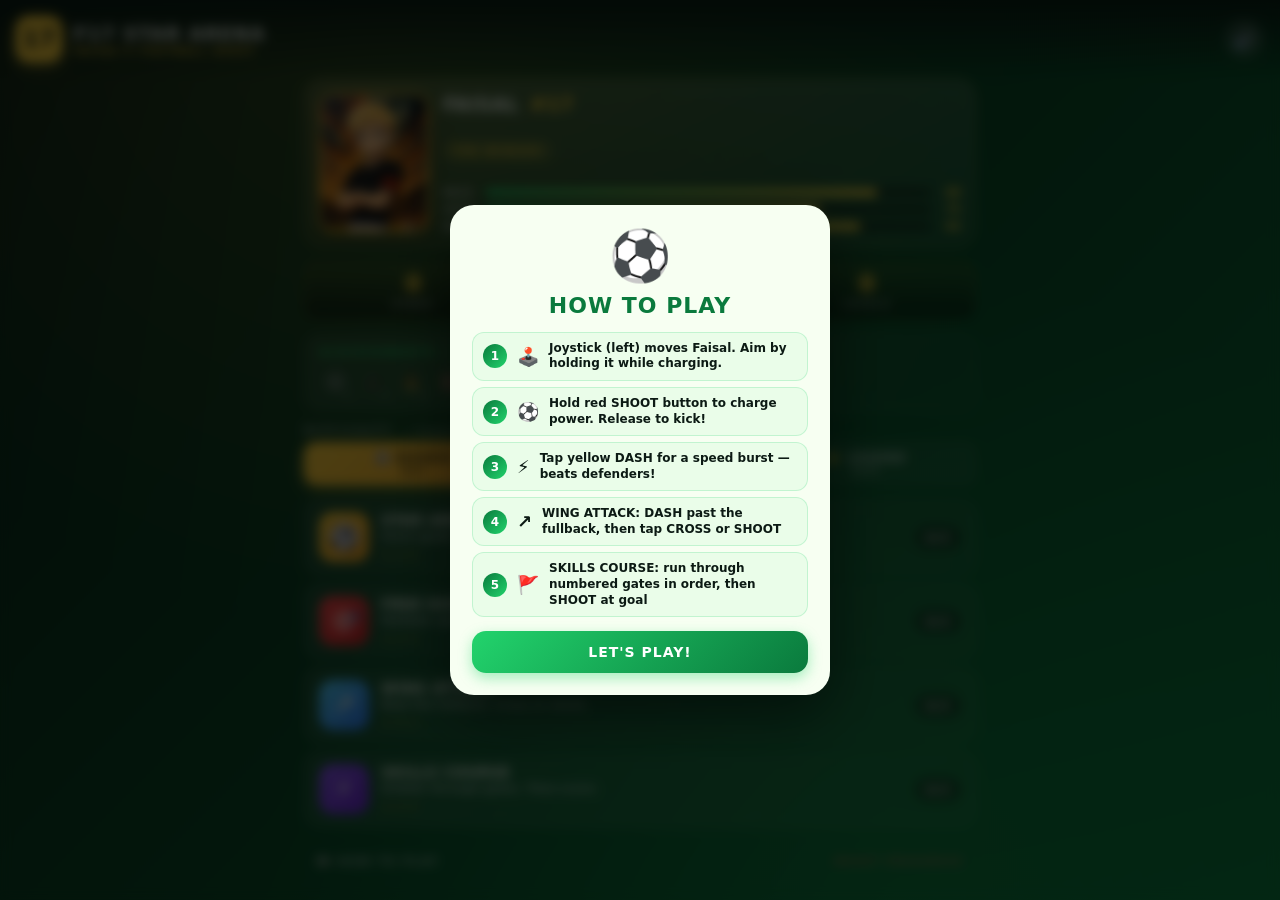
==== commit f304e7cd: "V 8" ====
--- a/index.html
+++ b/index.html
@@ -39,7 +39,7 @@
     <!-- Player card -->
     <section class="player-card">
       <div class="player-portrait">
-        <img src="[data-uri]" alt="Faisal">
+        <img src="[data-uri]" alt="Faisal">
         <div class="portrait-shine"></div>
       </div>
       <div class="player-info">
@@ -68,11 +68,20 @@
 
     <!-- Difficulty -->
     <section class="diff-row">
-      <div class="diff-label">DIFFICULTY</div>
+      <div class="diff-label">DIFFICULTY <span class="diff-hint" id="diffHint">— easier keeper, slower defenders</span></div>
       <div class="diff-buttons">
-        <button class="diff-btn active" data-diff="easy">⚽ ROOKIE</button>
-        <button class="diff-btn" data-diff="medium">🔥 PRO</button>
-        <button class="diff-btn" data-diff="hard">⭐ LEGEND</button>
+        <button class="diff-btn active" data-diff="easy">
+          <span class="diff-name">⚽ ROOKIE</span>
+          <span class="diff-sub">Easy</span>
+        </button>
+        <button class="diff-btn" data-diff="medium">
+          <span class="diff-name">🔥 PRO</span>
+          <span class="diff-sub">Balanced</span>
+        </button>
+        <button class="diff-btn" data-diff="hard">
+          <span class="diff-name">⭐ LEGEND</span>
+          <span class="diff-sub">Hard</span>
+        </button>
       </div>
     </section>
 
@@ -85,7 +94,7 @@
           <div class="mode-desc">Score goals. Beat defenders.</div>
           <div class="mode-stars" data-mode-stars="arena">☆ ☆ ☆</div>
         </div>
-        <div class="mode-arrow">▶</div>
+        <div class="mode-progress" data-mode-progress="arena">0/3</div>
       </button>
       <button class="mode-card mode-penalty" data-mode="penalty">
         <div class="mode-icon">🎯</div>
@@ -94,7 +103,7 @@
           <div class="mode-desc">Multiple spots. Curve. Power.</div>
           <div class="mode-stars" data-mode-stars="penalty">☆ ☆ ☆</div>
         </div>
-        <div class="mode-arrow">▶</div>
+        <div class="mode-progress" data-mode-progress="penalty">0/3</div>
       </button>
       <button class="mode-card mode-crossing" data-mode="crossing">
         <div class="mode-icon">↗️</div>
@@ -103,7 +112,7 @@
           <div class="mode-desc">Beat the fullback. Cross or shoot.</div>
           <div class="mode-stars" data-mode-stars="crossing">☆ ☆ ☆</div>
         </div>
-        <div class="mode-arrow">▶</div>
+        <div class="mode-progress" data-mode-progress="crossing">0/3</div>
       </button>
       <button class="mode-card mode-boss" data-mode="boss">
         <div class="mode-icon">⚡</div>
@@ -112,14 +121,14 @@
           <div class="mode-desc">Dribble through gates. Then score.</div>
           <div class="mode-stars" data-mode-stars="boss">☆ ☆ ☆</div>
         </div>
-        <div class="mode-arrow">▶</div>
+        <div class="mode-progress" data-mode-progress="boss">0/3</div>
       </button>
     </section>
 
     <!-- Footer actions -->
     <footer class="home-footer">
       <button class="text-btn" id="helpBtn">📖 HOW TO PLAY</button>
-      <button class="text-btn" id="resetBtn">RESET PROGRESS</button>
+      <button class="text-btn text-btn-danger" id="resetBtn">RESET PROGRESS</button>
     </footer>
   </main>
 </div>
@@ -131,7 +140,7 @@
   <!-- Top bar -->
   <div class="hud-top">
     <div class="hud-pill score-home">
-      <div class="hud-pill-label">FAI</div>
+      <div class="hud-pill-label" id="sbHomeLabel">⚽ GOALS</div>
       <div class="hud-pill-value" id="sbHome">0</div>
     </div>
     <div class="hud-pill mode-pill">
@@ -142,7 +151,7 @@
       <div class="hud-pill-label" id="sbAwayLabel">TIME</div>
       <div class="hud-pill-value" id="sbAway">0:00</div>
     </div>
-    <button class="icon-btn hud-exit" id="exitBtn" aria-label="Exit">✕</button>
+    <button class="icon-btn hud-exit" id="exitBtn" aria-label="Pause">⏸</button>
   </div>
 
   <!-- Mission banner -->
--- a/f17-star-arena.css
+++ b/f17-star-arena.css
@@ -153,7 +153,8 @@
   padding: 16px;
   position: sticky;
   top: 0;
-  background: linear-gradient(180deg, rgba(10, 31, 21, 0.98), rgba(10, 31, 21, 0.85));
+  background: linear-gradient(180deg, rgba(10, 31, 21, 0.95), transparent);
+  backdrop-filter: blur(8px);
   z-index: 5;
 }
 .logo-badge {
@@ -458,21 +459,40 @@
   letter-spacing: 2.5px;
   color: rgba(255,255,255,0.6);
 }
+.diff-hint {
+  font-weight: 600;
+  letter-spacing: 0.5px;
+  color: rgba(255,255,255,0.45);
+  text-transform: none;
+  font-size: 9px;
+  margin-left: 4px;
+}
 .diff-buttons {
   display: grid;
   grid-template-columns: repeat(3, 1fr);
   gap: 6px;
 }
 .diff-btn {
-  padding: 11px 6px;
+  padding: 8px 6px;
   border-radius: 12px;
   background: rgba(255,255,255,0.05);
   border: 1px solid rgba(255,255,255,0.12);
-  font-size: 12px;
   font-weight: 900;
   letter-spacing: 1px;
   color: rgba(255,255,255,0.7);
   transition: all 0.15s;
+  display: flex;
+  flex-direction: column;
+  align-items: center;
+  gap: 2px;
+}
+.diff-btn .diff-name { font-size: 12px; }
+.diff-btn .diff-sub {
+  font-size: 8px;
+  font-weight: 600;
+  letter-spacing: 1px;
+  opacity: 0.6;
+  text-transform: uppercase;
 }
 .diff-btn:active { transform: scale(0.97); }
 .diff-btn.active {
@@ -481,6 +501,7 @@
   border-color: var(--gold);
   box-shadow: 0 4px 14px rgba(255, 211, 61, 0.4);
 }
+.diff-btn.active .diff-sub { opacity: 0.85; }
 
 /* Mode cards */
 .modes {
@@ -541,6 +562,23 @@
   font-size: 18px;
   flex-shrink: 0;
 }
+.mode-progress {
+  font-family: inherit;
+  font-weight: 900;
+  font-size: 13px;
+  letter-spacing: 0.5px;
+  color: rgba(255,255,255,0.7);
+  background: rgba(0,0,0,0.35);
+  border: 1px solid rgba(255,255,255,0.12);
+  border-radius: 999px;
+  padding: 4px 10px;
+  flex-shrink: 0;
+}
+.mode-progress.complete {
+  background: linear-gradient(135deg, var(--gold), var(--gold-deep));
+  color: var(--ink);
+  border-color: var(--gold);
+}
 
 /* Footer */
 .home-footer {
@@ -556,6 +594,14 @@
   font-weight: 800;
 }
 .text-btn:active { color: var(--gold); }
+.text-btn-danger {
+  color: rgba(255, 100, 100, 0.55);
+}
+.text-btn-danger:active { color: var(--red); }
+.text-btn-danger-bg {
+  background: linear-gradient(135deg, var(--red), #c92626) !important;
+  color: #fff !important;
+}
 
 /* ============================================================
    GAME SCREEN
@@ -588,7 +634,7 @@
 .hud-top > * { pointer-events: auto; }
 
 .hud-pill {
-  background: rgba(8, 31, 20, 0.92);
+  background: rgba(8, 31, 20, 0.85);
   border: 1px solid rgba(255,255,255,0.15);
   border-radius: 14px;
   padding: 5px 10px;
@@ -596,6 +642,7 @@
   flex-direction: column;
   align-items: center;
   gap: 1px;
+  backdrop-filter: blur(10px);
   min-width: 56px;
 }
 .score-home { border-color: var(--gold); }
@@ -679,32 +726,43 @@
 .energy {
   position: fixed;
   top: calc(var(--safe-top) + 90px);
-  left: max(12px, var(--safe-left));
+  left: max(16px, calc(var(--safe-left) + 4px));
   display: flex;
   align-items: center;
   gap: 6px;
-  background: rgba(8, 31, 20, 0.85);
-  padding: 5px 10px;
+  background: rgba(8, 31, 20, 0.92);
+  padding: 6px 12px;
   border-radius: 999px;
-  border: 1px solid rgba(255,255,255,0.15);
+  border: 1px solid rgba(255,255,255,0.18);
+  box-shadow: 0 2px 8px rgba(0,0,0,0.4);
   z-index: 4;
 }
 .energy-icon {
-  font-size: 11px;
+  font-size: 12px;
 }
 .energy-bar {
-  width: 70px;
-  height: 6px;
+  width: 80px;
+  height: 7px;
   background: rgba(255,255,255,0.15);
-  border-radius: 3px;
+  border-radius: 4px;
   overflow: hidden;
 }
 .energy-fill {
   height: 100%;
   width: 100%;
   background: linear-gradient(90deg, var(--green-glow), var(--gold));
-  border-radius: 3px;
-  transition: width 0.3s;
+  border-radius: 4px;
+  transition: width 0.3s, background 0.3s;
+}
+/* Energy low/critical states for visual urgency */
+.energy.low .energy-fill { background: linear-gradient(90deg, var(--gold), #ff8800); }
+.energy.critical .energy-fill {
+  background: linear-gradient(90deg, #ff4444, #ff8800);
+  animation: energyPulse 0.7s ease-in-out infinite;
+}
+@keyframes energyPulse {
+  0%, 100% { opacity: 1; }
+  50% { opacity: 0.5; }
 }
 
 /* Combo HUD */
@@ -775,10 +833,10 @@
   100% { opacity: 1; transform: translateX(-50%) translateY(0); }
 }
 
-/* Toast */
+/* Toast — moved off-center so it doesn't block the pitch action */
 .toast {
   position: fixed;
-  top: 50%;
+  top: 28%;
   left: 50%;
   transform: translate(-50%, -50%);
   z-index: 6;
@@ -786,25 +844,27 @@
 }
 .toast-text {
   display: block;
-  padding: 14px 32px;
+  padding: 10px 24px;
   background: linear-gradient(135deg, var(--gold), var(--gold-deep));
   color: var(--ink);
-  border-radius: 18px;
-  font-size: 32px;
-  font-weight: 900;
-  letter-spacing: 2px;
+  border-radius: 16px;
+  font-size: 24px;
+  font-weight: 900;
+  letter-spacing: 1.5px;
   text-shadow: 0 2px 0 rgba(0,0,0,0.2);
-  box-shadow: 0 12px 32px rgba(0,0,0,0.5), 0 0 40px rgba(255, 211, 61, 0.3);
+  box-shadow: 0 8px 24px rgba(0,0,0,0.5), 0 0 32px rgba(255, 211, 61, 0.25);
   white-space: nowrap;
-  animation: toastDrop 0.5s cubic-bezier(.34,1.56,.64,1);
+  animation: toastDrop 0.4s cubic-bezier(.34,1.56,.64,1);
 }
 .toast.red .toast-text {
   background: linear-gradient(135deg, var(--red), #c92626);
   color: #fff;
+  font-size: 20px;
+  padding: 8px 20px;
 }
 @keyframes toastDrop {
-  0% { transform: translateY(-80px) scale(0.5); opacity: 0; }
-  60% { transform: translateY(8px) scale(1.1); opacity: 1; }
+  0% { transform: translateY(-50px) scale(0.7); opacity: 0; }
+  60% { transform: translateY(4px) scale(1.05); opacity: 1; }
   100% { transform: translateY(0) scale(1); opacity: 1; }
 }
 
@@ -816,8 +876,9 @@
   width: 110px;
   height: 110px;
   border-radius: 50%;
-  background: rgba(255,255,255,0.06);
-  border: 2px solid rgba(255,255,255,0.14);
+  background: rgba(255,255,255,0.04);
+  border: 2px solid rgba(255,255,255,0.12);
+  backdrop-filter: blur(2px);
   touch-action: none;
   z-index: 5;
 }
@@ -828,11 +889,11 @@
   width: 50px;
   height: 50px;
   border-radius: 50%;
-  background: linear-gradient(135deg, var(--gold), var(--gold-deep));
+  background: linear-gradient(135deg, #f0f4f8, #c8d3df);
   transform: translate(-50%, -50%);
-  box-shadow: 0 4px 12px rgba(0,0,0,0.4);
+  box-shadow: 0 4px 12px rgba(0,0,0,0.4), inset 0 -4px 10px rgba(0,0,0,0.15);
   pointer-events: none;
-  opacity: 0.85;
+  opacity: 0.95;
 }
 
 /* Action buttons */
@@ -892,6 +953,26 @@
   opacity: 1;
   animation: chargeRing 0.4s linear infinite;
 }
+
+/* Cooldown overlay — circular progress that drains as cooldown elapses */
+.ab.cooldown {
+  opacity: 0.55;
+  pointer-events: none;
+}
+.ab.cooldown::after {
+  content: '';
+  position: absolute;
+  inset: 0;
+  border-radius: 50%;
+  background: conic-gradient(rgba(0,0,0,0.6) var(--cd-pct, 100%), transparent 0);
+  pointer-events: none;
+  z-index: 2;
+}
+.ab.cooldown .ab-icon,
+.ab.cooldown .ab-label {
+  position: relative;
+  z-index: 3;
+}
 @keyframes chargeRing {
   0% { transform: scale(1); opacity: 1; }
   100% { transform: scale(1.2); opacity: 0; }
@@ -910,8 +991,13 @@
   align-items: center;
   justify-content: center;
   padding: 20px;
+  animation: overlayFadeIn 0.18s ease-out;
 }
 .overlay[hidden] { display: none !important; }
+@keyframes overlayFadeIn {
+  from { opacity: 0; }
+  to { opacity: 1; }
+}
 
 .overlay-panel {
   width: 100%;
@@ -924,6 +10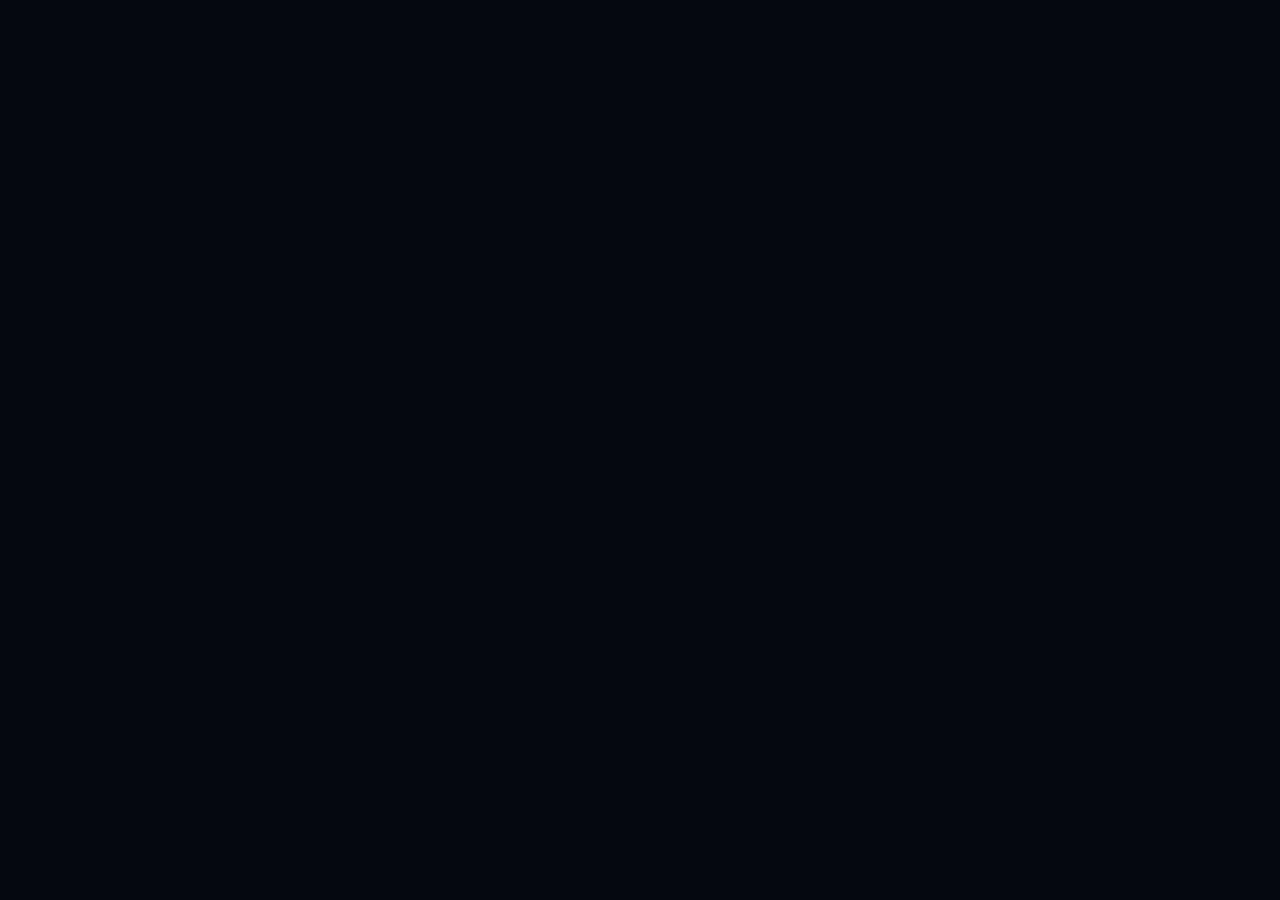
==== commit 975bd59b: "F17 Pro Academy: replace Star Arena with the new 3D career game Career ladder (4 leagues), hero F17," ====
--- a/index.html
+++ b/index.html
@@ -1,231 +1,37 @@
 <!DOCTYPE html>
 <html lang="en">
 <head>
-<meta charset="UTF-8">
-<meta name="viewport" content="width=device-width, initial-scale=1, maximum-scale=1, user-scalable=no, viewport-fit=cover">
-<meta name="apple-mobile-web-app-capable" content="yes">
-<meta name="mobile-web-app-capable" content="yes">
-<meta name="theme-color" content="#0c1a14">
-<title>F17 Star Arena</title>
-<link rel="stylesheet" href="f17-star-arena.css">
+  <meta charset="UTF-8">
+  <meta name="viewport" content="width=device-width,initial-scale=1,maximum-scale=1,user-scalable=no">
+  <meta name="apple-mobile-web-app-capable" content="yes">
+  <meta name="apple-mobile-web-app-status-bar-style" content="black-translucent">
+  <meta name="theme-color" content="#050810">
+  <title>F17 Pro — Football Academy</title>
+  <link rel="preconnect" href="https://fonts.googleapis.com">
+  <link rel="preconnect" href="https://fonts.gstatic.com" crossorigin>
+  <link href="https://fonts.googleapis.com/css2?family=Barlow+Condensed:wght@600;700;800&family=Barlow:wght@500;700&display=swap" rel="stylesheet">
+  <style>
+    * { margin: 0; padding: 0; box-sizing: border-box; }
+    html, body {
+      width: 100%; height: 100%;
+      background: #050810;
+      overflow: hidden;
+      touch-action: none;
+      -webkit-user-select: none;
+      user-select: none;
+    }
+    #game-container { width: 100%; height: 100%; position: relative; z-index: 1; }
+    #view3d { position: fixed; inset: 0; width: 100%; height: 100%; z-index: 0; display: none; }
+    #game-container canvas { display: block; }
+  </style>
 </head>
 <body>
-
-<!-- ============== LOADING SCREEN ============== -->
-<div class="loader" id="loader">
-  <div class="loader-logo">17</div>
-  <div class="loader-text">F17 STAR ARENA</div>
-  <div class="loader-bar"><div class="loader-fill" id="loaderFill"></div></div>
-</div>
-
-<!-- ============== HOME SCREEN ============== -->
-<div class="screen home-screen" id="home">
-  <div class="home-bg"></div>
-
-  <header class="home-header">
-    <div class="logo-badge">17</div>
-    <div class="home-title">
-      <h1>F17 STAR ARENA</h1>
-      <div class="subtitle">FAISAL'S FOOTBALL QUEST</div>
-    </div>
-    <button class="icon-btn" id="soundBtn" aria-label="Sound">
-      <span id="soundOn">🔊</span>
-      <span id="soundOff" hidden>🔇</span>
-    </button>
-  </header>
-
-  <main class="home-content">
-
-    <!-- Player card -->
-    <section class="player-card">
-      <div class="player-portrait">
-        <img src="[data-uri]" alt="Faisal">
-        <div class="portrait-shine"></div>
-      </div>
-      <div class="player-info">
-        <div class="player-name">FAISAL <span class="player-num">#17</span></div>
-        <div class="player-pos">THE WINGER</div>
-        <div class="stat-row">
-          <div class="stat"><span class="stat-label">PACE</span><div class="stat-bar"><div class="stat-fill" style="width:88%"></div></div><span class="stat-val">88</span></div>
-          <div class="stat"><span class="stat-label">SHOT</span><div class="stat-bar"><div class="stat-fill" style="width:75%"></div></div><span class="stat-val">75</span></div>
-          <div class="stat"><span class="stat-label">DRIB</span><div class="stat-bar"><div class="stat-fill" style="width:84%"></div></div><span class="stat-val">84</span></div>
-        </div>
-      </div>
-    </section>
-
-    <!-- Career row -->
-    <section class="career">
-      <div class="career-item"><div class="career-num" id="careerStars">0</div><div class="career-label">STARS</div></div>
-      <div class="career-item"><div class="career-num" id="careerGoals">0</div><div class="career-label">GOALS</div></div>
-      <div class="career-item"><div class="career-num" id="careerLevels">0</div><div class="career-label">LEVELS</div></div>
-    </section>
-
-    <!-- Achievements -->
-    <section class="ach-strip" id="achStrip">
-      <div class="ach-strip-label">ACHIEVEMENTS — <span id="achCount">0/10</span></div>
-      <div class="ach-strip-row" id="achRow"></div>
-    </section>
-
-    <!-- Difficulty -->
-    <section class="diff-row">
-      <div class="diff-label">DIFFICULTY <span class="diff-hint" id="diffHint">— easier keeper, slower defenders</span></div>
-      <div class="diff-buttons">
-        <button class="diff-btn active" data-diff="easy">
-          <span class="diff-name">⚽ ROOKIE</span>
-          <span class="diff-sub">Easy</span>
-        </button>
-        <button class="diff-btn" data-diff="medium">
-          <span class="diff-name">🔥 PRO</span>
-          <span class="diff-sub">Balanced</span>
-        </button>
-        <button class="diff-btn" data-diff="hard">
-          <span class="diff-name">⭐ LEGEND</span>
-          <span class="diff-sub">Hard</span>
-        </button>
-      </div>
-    </section>
-
-    <!-- Mode cards -->
-    <section class="modes">
-      <button class="mode-card mode-arena" data-mode="arena">
-        <div class="mode-icon">⚽</div>
-        <div class="mode-info">
-          <div class="mode-name">STAR ARENA</div>
-          <div class="mode-desc">Score goals. Beat defenders.</div>
-          <div class="mode-stars" data-mode-stars="arena">☆ ☆ ☆</div>
-        </div>
-        <div class="mode-progress" data-mode-progress="arena">0/3</div>
-      </button>
-      <button class="mode-card mode-penalty" data-mode="penalty">
-        <div class="mode-icon">🎯</div>
-        <div class="mode-info">
-          <div class="mode-name">FREE KICK STUDIO</div>
-          <div class="mode-desc">Multiple spots. Curve. Power.</div>
-          <div class="mode-stars" data-mode-stars="penalty">☆ ☆ ☆</div>
-        </div>
-        <div class="mode-progress" data-mode-progress="penalty">0/3</div>
-      </button>
-      <button class="mode-card mode-crossing" data-mode="crossing">
-        <div class="mode-icon">↗️</div>
-        <div class="mode-info">
-          <div class="mode-name">WING ATTACK</div>
-          <div class="mode-desc">Beat the fullback. Cross or shoot.</div>
-          <div class="mode-stars" data-mode-stars="crossing">☆ ☆ ☆</div>
-        </div>
-        <div class="mode-progress" data-mode-progress="crossing">0/3</div>
-      </button>
-      <button class="mode-card mode-boss" data-mode="boss">
-        <div class="mode-icon">⚡</div>
-        <div class="mode-info">
-          <div class="mode-name">SKILLS COURSE</div>
-          <div class="mode-desc">Dribble through gates. Then score.</div>
-          <div class="mode-stars" data-mode-stars="boss">☆ ☆ ☆</div>
-        </div>
-        <div class="mode-progress" data-mode-progress="boss">0/3</div>
-      </button>
-    </section>
-
-    <!-- Footer actions -->
-    <footer class="home-footer">
-      <button class="text-btn" id="helpBtn">📖 HOW TO PLAY</button>
-      <button class="text-btn text-btn-danger" id="resetBtn">RESET PROGRESS</button>
-    </footer>
-  </main>
-</div>
-
-<!-- ============== GAME SCREEN ============== -->
-<div class="screen game-screen" id="game">
-  <canvas id="canvas"></canvas>
-
-  <!-- Top bar -->
-  <div class="hud-top">
-    <div class="hud-pill score-home">
-      <div class="hud-pill-label" id="sbHomeLabel">⚽ GOALS</div>
-      <div class="hud-pill-value" id="sbHome">0</div>
-    </div>
-    <div class="hud-pill mode-pill">
-      <div class="hud-pill-mode" id="sbMode">STAR ARENA</div>
-      <div class="hud-pill-level" id="sbLevel">LV 1</div>
-    </div>
-    <div class="hud-pill score-away">
-      <div class="hud-pill-label" id="sbAwayLabel">TIME</div>
-      <div class="hud-pill-value" id="sbAway">0:00</div>
-    </div>
-    <button class="icon-btn hud-exit" id="exitBtn" aria-label="Pause">⏸</button>
-  </div>
-
-  <!-- Mission banner -->
-  <div class="mission-banner" id="missionBanner">
-    <span class="mb-target" id="mbTarget">⚽ 0/3</span>
-    <span class="mb-text" id="mbText">Score 3 goals to win!</span>
-  </div>
-
-  <!-- Energy bar -->
-  <div class="energy" id="energyEl">
-    <div class="energy-icon">⚡</div>
-    <div class="energy-bar"><div class="energy-fill" id="energyFill"></div></div>
-  </div>
-
-  <!-- Combo HUD -->
-  <div class="combo-hud" id="comboHud" hidden>
-    <div class="combo-label" id="comboLabel">DOUBLE</div>
-    <div class="combo-mult" id="comboMult">x2</div>
-  </div>
-
-  <!-- Coach bubble -->
-  <div class="coach-bubble" id="coachBubble" hidden>
-    <span id="coachText">Welcome!</span>
-  </div>
-
-  <!-- Toast -->
-  <div class="toast" id="toast" hidden>
-    <span class="toast-text" id="toastText"></span>
-  </div>
-
-  <!-- Joystick -->
-  <div class="joystick" id="joystick">
-    <div class="joy-stick" id="joyStick"></div>
-  </div>
-
-  <!-- Action buttons -->
-  <div class="action-buttons">
-    <button class="ab ab-feint" id="feintBtn" hidden>
-      <span class="ab-icon">🌀</span>
-      <span class="ab-label">FEINT</span>
-    </button>
-    <button class="ab ab-dash" id="dashBtn">
-      <span class="ab-icon">⚡</span>
-      <span class="ab-label">DASH</span>
-    </button>
-    <button class="ab ab-shoot" id="shootBtn">
-      <span class="ab-icon">⚽</span>
-      <span class="ab-label">SHOOT</span>
-      <div class="ab-charge" id="abCharge"></div>
-    </button>
-  </div>
-
-  <!-- Pause overlay -->
-  <div class="overlay pause-overlay" id="pauseOverlay" hidden>
-    <div class="overlay-panel">
-      <h2>PAUSED</h2>
-      <button class="btn-primary" id="resumeBtn">▶ RESUME</button>
-      <button class="btn-secondary" id="quitBtn">EXIT TO MENU</button>
-    </div>
-  </div>
-
-  <!-- Rotate prompt -->
-  <div class="rotate-overlay" id="rotateOverlay" hidden>
-    <div class="rotate-icon">📱</div>
-    <h2>ROTATE YOUR PHONE</h2>
-    <p>Best played in landscape</p>
-  </div>
-</div>
-
-<!-- ============== MODAL ============== -->
-<div class="overlay modal" id="modal" hidden>
-  <div class="overlay-panel" id="modalPanel"></div>
-</div>
-
-<script src="f17-star-arena.js"></script>
+  <canvas id="view3d"></canvas>
+  <div id="game-container"></div>
+  <script type="importmap">{ "imports": { "three": "https://cdn.jsdelivr.net/npm/three@0.160.0/build/three.module.js", "three/addons/": "https://cdn.jsdelivr.net/npm/three@0.160.0/examples/jsm/" } }</script>
+  <script src="https://cdn.jsdelivr.net/npm/phaser@3.60.0/dist/phaser.min.js"></script>
+  <script src="game/state.js"></script>
+  <script src="game/scenes/BootScene.js"></script>
+  <script type="module" src="game/main.js"></script>
 </body>
 </html>
